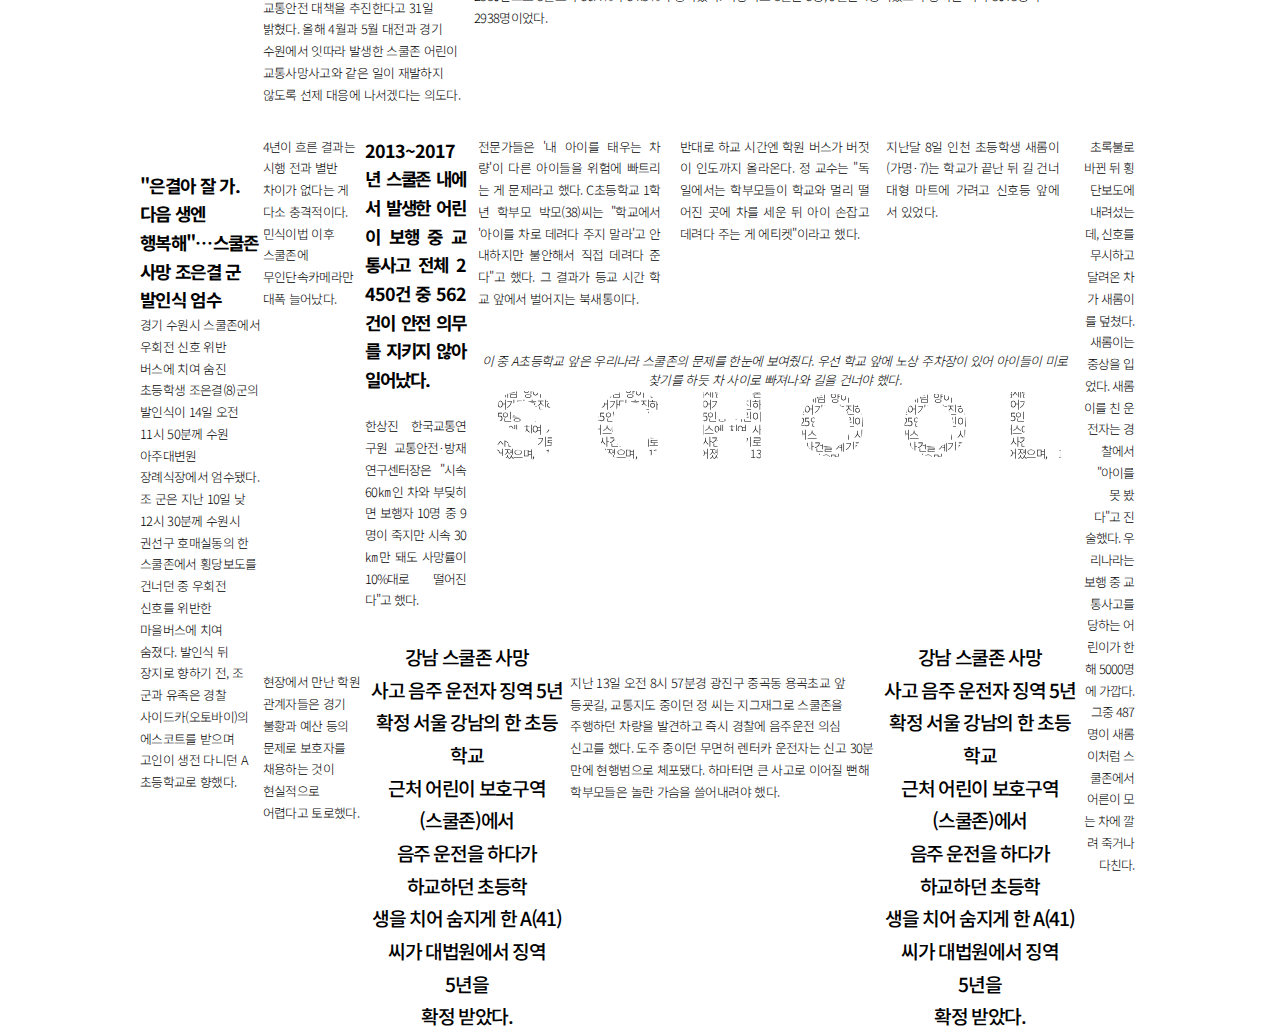
==== index.html @ 66284096 "Initial commit" ====
<!DOCTYPE html>
<html lang="ko">
<head>
    <meta charset="UTF-8">
    <meta name="viewport" content="width=device-width, initial-scale=1.0">
    <title>Yejin bus</title>
    <link rel="stylesheet" href="style.css">
    <link rel="preconnect" href="https://fonts.googleapis.com">
    <link rel="preconnect" href="https://fonts.gstatic.com" crossorigin>
    <link href="https://fonts.googleapis.com/css2?family=Noto+Sans+KR:wght@100..900&display=swap" rel="stylesheet">
    <link rel="preconnect" href="https://fonts.googleapis.com">
    <link rel="preconnect" href="https://fonts.gstatic.com" crossorigin>
    <link href="https://fonts.googleapis.com/css2?family=Noto+Serif+KR&display=swap" rel="stylesheet">
    
      
</head>
<body>
    <div class="container">
        <div class="link">
            <a href="./subpage/index.html"><div></div></a>
        </div>
        <div class="bus">
            
            <p class="text1">
                <span>&nbsp;&nbsp;&nbsp;경찰, 여름방학 8주간 스쿨존 시설보강·통학버스 점검</span>
                경찰청은 여름방학을 맞이해 8주간 스쿨존 시설을 보강하고 어린이 통학버스 실태를 점검하는 등 어린이 교통안전 대책을 추진한다고 31일 밝혔다.
                올해 4월과 5월 대전과 경기 수원에서 잇따라 발생한 스쿨존 어린이 교통사망사고와 같은 일이 재발하지 않도록 선제 대응에 나서겠다는 의도다. 
            </p>
            <p class="text2">
                새 학년을 맞는 3월보다 2학기가 시작되는 9월에 어린이 교통사고가 50% 넘게 증가하는 것으로 나타났다. 또 어린이보호구역(스쿨존)에서 발생한 교통사고 피해자는 10명 중 6명이 저학년이었다.
                31일 한국교통안전공단(이하 공단)이 최근 3년간(2020~2022년) 발생한 어린이 교통사고를 분석한 바에 따르면 3월에 일어난 사고는 모두 1542건으로 3명이 숨지고, 1958명이 다쳤다.
                반면 여름방학이 끝나고 개학하는 8월과 9월에 발생한 사고는 각각 2412건과 2380건으로 3월보다 56.4%와 54.3%씩 증가했다. 사망자도 8월은 5명, 9월은 4명이었고 부상자는 각각 3073명과 2938명이었다.
            </p>    
            <p class="text3">
                <span>"은결아 잘 가. 다음 생엔 행복해"…스쿨존 사망 조은결 군 발인식 엄수</span><br>
                경기 수원시 스쿨존에서 우회전 신호 위반 버스에 치여 숨진 초등학생 조은결(8)군의 발인식이 14일 오전 11시 50분께 수원 아주대변원 장례식장에서 엄수됐다.
                조 군은 지난 10일 낮 12시 30분께 수원시 권선구 호매실동의 한 스쿨존에서 횡당보도를 건너던 중 우회전 신호를 위반한 마을버스에 치여 숨졌다.
                발인식 뒤 장지로 향하기 전, 조 군과 유족은 경찰 사이드카(오토바이)의 에스코트를 받으며 고인이 생전 다니던 A 초등학교로 향했다.
            </p>
            <p class="text4">
                4년이 흐른 결과는 시행 전과 별반 차이가 없다는 게 다소 충격적이다. 민식이법 이후 스쿨존에 무인단속카메라만 대폭 늘어났다.
            </p>
            <p class="text5">
                <span>2013~2017년 스쿨존 내에서 발생한 어린이 보행 중 교통사고 전체 2450건 중 562건이 안전 의무를 지키지 않아 일어났다. </span><br><br> 
                한상진 한국교통연구원 교통안전·방재연구센터장은 "시속 60㎞인 차와 부딪히면 보행자 10명 중 9명이 죽지만 시속 30㎞만 돼도 사망률이 10%대로 떨어진다"고 했다.                
            </p>
            <p class="text6">
                전문가들은 '내 아이를 태우는 차량'이 다른 아이들을 위험에 빠트리는 게 문제라고 했다. 
                C초등학교 1학년 학부모 박모(38)씨는 "학교에서 '아이를 차로 데려다 주지 말라'고 안내하지만 불안해서 직접 데려다 준다"고 했다.
                그 결과가 등교 시간 학교 앞에서 벌어지는 북새통이다. 
            </p>
            <p class="text7">
                반대로 하교 시간엔 학원 버스가 버젓이 인도까지 올라온다. 
                정 교수는 "독일에서는 학부모들이 학교와 멀리 떨어진 곳에 차를 세운 뒤 아이 손잡고 데려다 주는 게 에티켓"이라고 했다.
            </p>
            <p class="text8">
                지난달 8일 인천 초등학생 새롬이(가명·7)는 학교가 끝난 뒤 길 건너 대형 마트에 가려고 신호등 앞에 서 있었다. 
            </p>
            <p class="text9">
                초록불로 바뀐 뒤 횡단보도에 내려섰는데, 신호를 무시하고 달려온 차가 새롬이를 덮쳤다. 새롬이는 중상을 입었다. 
                새롬이를 친 운전자는 경찰에서 "아이를 못 봤다"고 진술했다. 
                우리나라는 보행 중 교통사고를 당하는 어린이가 한 해 5000명에 가깝다. 그중 487명이 새롬이처럼 스쿨존에서 어른이 모는 차에 깔려 죽거나 다친다. 
            </p>
            <p class="text10">
                이 중 A초등학교 앞은 우리나라 스쿨존의 문제를 한눈에 보여줬다. 
                우선 학교 앞에 노상 주차장이 있어 아이들이 미로 찾기를 하듯 차 사이로 빠져나와 길을 건너야 했다. <br>
                
            </p>
            <p class="text11">
                현장에서 만난 학원 관계자들은 경기 불황과 예산 등의 문제로 보호자를 채용하는 것이 현실적으로 어렵다고 토로했다. 
            </p>
            <p class="text12">
                강남 스쿨존 사망<br>사고 음주 운전자 징역 5년 <br>확정 서울 강남의 한 초등
                학교 <br>근처 어린이 보호구역(스쿨존)에서 <br>음주 운전을 하다가 하교하던 초등학<br>생을 치어 숨지게
                한 A(41)씨가 대법원에서 징역 5년을 <br>확정 받았다.      
            </p>
            <p class="text13">
                지난 13일 오전 8시 57분경 광진구 중곡동 용곡초교 앞 등굣길, 교통지도 중이던 정 씨는 지그재그로 스쿨존을 주행하던 차량을 발견하고 즉시 경찰에 음주운전 의심 신고를 했다.
                도주 중이던 무면허 렌터카 운전자는 신고 30분 만에 현행범으로 체포됐다. 하마터면 큰 사고로 이어질 뻔해 학부모들은 놀란 가슴을 쓸어내려야 했다.
            </p>
            <p class="text14">
                강남 스쿨존 사망<br>사고 음주 운전자 징역 5년 <br>확정 서울 강남의 한 초등
                학교 <br>근처 어린이 보호구역(스쿨존)에서 <br>음주 운전을 하다가 하교하던 초등학<br>생을 치어 숨지게
                한 A(41)씨가 대법원에서 징역 5년을 <br>확정 받았다.  
            </p>
            <p class="letter">
                세림이법은 지난 2013년 충북에서 3살 김세림 양이 혼자 걸어가다 후진하던 25인승 어린이집 버스에 치여 사망한 사건을 계기로 만들어졌으며, 
                13세 미만 어린이가 타는 9인승 이상 유치원·어린이집·학원 통학 차량에 성인 보호자를 반드시 태워 어린이의 안전한 승하차를 지도하도록 하는 법이다. 
                위반 시 범칙금 13만원(승합차 기준)이 부과된다.
                
            </p>
            <p class="letter">
                세림이법은 지난 2013년 충북에서 3살 김세림 양이 혼자 걸어가다 후진하던 25인승 어린이집 버스에 치여 사망한 사건을 계기로 만들어졌으며, 
                13세 미만 어린이가 타는 9인승 이상 유치원·어린이집·학원 통학 차량에 성인 보호자를 반드시 태워 어린이의 안전한 승하차를 지도하도록 하는 법이다. 
                위반 시 범칙금 13만원(승합차 기준)이 부과된다.
                
            </p>
            <p class="letter">
                세림이법은 지난 2013년 충북에서 3살 김세림 양이 혼자 걸어가다 후진하던 25인승 어린이집 버스에 치여 사망한 사건을 계기로 만들어졌으며, 
                13세 미만 어린이가 타는 9인승 이상 유치원·어린이집·학원 통학 차량에 성인 보호자를 반드시 태워 어린이의 안전한 승하차를 지도하도록 하는 법이다. 
                위반 시 범칙금 13만원(승합차 기준)이 부과된다.
                
            </p>
            <p class="letter">
                세림이법은 지난 2013년 충북에서 3살 김세림 양이 혼자 걸어가다 후진하던 25인승 어린이집 버스에 치여 사망한 사건을 계기로 만들어졌으며, 
                13세 미만 어린이가 타는 9인승 이상 유치원·어린이집·학원 통학 차량에 성인 보호자를 반드시 태워 어린이의 안전한 승하차를 지도하도록 하는 법이다. 
                위반 시 범칙금 13만원(승합차 기준)이 부과된다.
                
            <p class="letter">
                세림이법은 지난 2013년 충북에서 3살 김세림 양이 혼자 걸어가다 후진하던 25인승 어린이집 버스에 치여 사망한 사건을 계기로 만들어졌으며, 
                13세 미만 어린이가 타는 9인승 이상 유치원·어린이집·학원 통학 차량에 성인 보호자를 반드시 태워 어린이의 안전한 승하차를 지도하도록 하는 법이다. 
                위반 시 범칙금 13만원(승합차 기준)이 부과된다.
                
            </p>
            <p class="letter">
                세림이법은 지난 2013년 충북에서 3살 김세림 양이 혼자 걸어가다 후진하던 25인승 어린이집 버스에 치여 사망한 사건을 계기로 만들어졌으며, 
                13세 미만 어린이가 타는 9인승 이상 유치원·어린이집·학원 통학 차량에 성인 보호자를 반드시 태워 어린이의 안전한 승하차를 지도하도록 하는 법이다. 
                위반 시 범칙금 13만원(승합차 기준)이 부과된다.
                
            </p>
        </div>

    </div>
    
    


    <script src></script>
</body>
</html>
---- style.css ----
* {
    margin: 0;
    padding:0;
}
html, body {
    width: 100%;
    height:100%;
}
.container {
    display: flex;
    justify-content: center;
    align-items: center;
    height:100%;
    
    
}
.link {
    position: absolute;
    /* background-color: aqua; */
    width: 100%;
    height: 100%;
    z-index: 1;
}
.link div{
    width: 100%;
    height: 100%;
}
.bus {
   display:grid;
   grid-template-columns: repeat(10,1fr);
   grid-template-rows: repeat(4,auto);
   column-gap: 2px;
   row-gap: 30px;
   width:80%;
   padding-left:5%;

   /* align-items: center; */
   justify-items: center;
}
.bus p {
    display: inline-block;
    font-family: "Noto Sans KR", sans-serif;
    font-size:0.8em;
    line-height: 1.7em;
    letter-spacing: -0.05em;
    font-weight: 300;
    /* text-indent: 40px; */
    word-break:keep-all;
}
.bus span {
    font-weight: 700;
    font-size:1.4em;
    line-height:1.6em;
}
.bus p:nth-child(1) {
    grid-column: 2 / 4  ;
}
.bus p:nth-child(2) {
    grid-column: 4 / 10;
    margin-top:5%;
    margin-left:1%;
}
.bus p:nth-child(3) {
    grid-column: 1 / 2;
    grid-row: 2 / 5;
    /* height:80%; */
    /* text-align: right; */
    margin-top:35%;
    width:120%;
    margin-right:20%;
}
.bus p:nth-child(4) {
    grid-column: 2 / 3;
    margin-right:5%;
}
.bus p:nth-child(5) {
    grid-column: 3 /4;
    grid-row: 2 / 4;
    /* font-weight: 700; */
    /* font-size: 1.5em; */
    letter-spacing: -0.08em;
    text-align: justify;
    word-break:break-all;
}
.bus p:nth-child(6) {
    grid-column: 4 / 6;
    width: 90%;
    text-align: justify;
    word-break: normal;
}
.bus p:nth-child(7) {
    grid-column: 6 / 8;
    width:93%;
    text-align: justify;
    word-break: normal;
}
.bus p:nth-child(8) {
    grid-column: 8 / 10;
    width:85%;
    text-align: justify;
    word-break: normal;
    margin-right: 7%;
}
.bus p:nth-child(9) {
    text-indent: 0;
    grid-column: 10 /11;
    grid-row: 2 / 5;
    width:50%;
    text-align: right;
    word-break: normal;
    margin-right:50%;
    letter-spacing: -0.08em;
}
.bus p:nth-child(10) {
    grid-column: 4 /10;
    grid-row: 3 / 4;
    margin-bottom: 15%;
    /* width:80%; */
    /* font-weight: 500; */
    text-align: center;
    line-height: 1.5em;
    font-style: oblique;
}
.bus p:nth-child(11) {
    grid-column: 2 / 3;
    grid-row: 4 / 5;
    margin-top: 30%;
}
.bus p:nth-child(12) {
    grid-column: 3 / 5;
    grid-row: 4 / 5;
    text-align: center;
    word-break:keep-all;
    text-indent: 0;
    font-weight: 500;
    font-size: 1.2em;
    letter-spacing: -0.07em;
    animation: rotate 5s linear infinite;
}
.bus p:nth-child(13) {
    grid-column: 5 / 8;
    grid-row: 4 / 5;
    margin-top:10%;
}
.bus p:nth-child(14) {
    grid-column: 8 / 10;
    grid-row: 4 / 5;
    text-align: center;
    text-indent: 0;
    font-weight: 500;
    font-size: 1.2em;
    letter-spacing: -0.07em;

    animation: rotate 5s linear infinite;
}

@keyframes rotate {
    0% { transform: rotate(0); }
    100% { transform: rotate(-360deg); }
}

.bus p:nth-child(15) {
    grid-column: 4 /5;
    grid-row: 3 / 4;
    margin-top:10%;
    mask: url('./img/S.svg');
    mask-repeat: no-repeat;   
    margin-right: 5%;
}

.bus p:nth-child(16) {
    grid-column: 5 /6;
    grid-row: 3 / 4;
    margin-top:10%;
    mask: url('./img/C.svg');
    mask-repeat: no-repeat;
    margin-right: 5%;
}
.bus p:nth-child(17) {
    grid-column: 6 /7;
    grid-row: 3 / 4;
    margin-top:10%;
    mask: url('./img/H.svg');
    mask-repeat: no-repeat;
    margin-right: 5%;
}
.bus p:nth-child(18) {
    grid-column: 7 /8;
    grid-row: 3 / 4;
    margin-top:15%;
    mask: url('./img/O.svg');
    mask-repeat: no-repeat;
    margin-right: 5%;
}
.bus p:nth-child(19) {
    grid-column: 8 /9;
    grid-row: 3 / 4;
    margin-top:15%;
    mask: url('./img/O2.svg');
    mask-repeat: no-repeat;
    margin-right: 5%;
}
.bus p:nth-child(20) {
    grid-column: 9 /10;
    grid-row: 3 / 4;
    margin-top:10%;
    mask: url('./img/L.svg');
    mask-repeat: no-repeat;
    margin-right: 5%;
}
.bus .letter {
    width:80%;
    font-size: 0.7em;
    line-height: 1.1em;
    text-align: justify;
    /* font-weight: 600; */
    word-break: break-all;
}
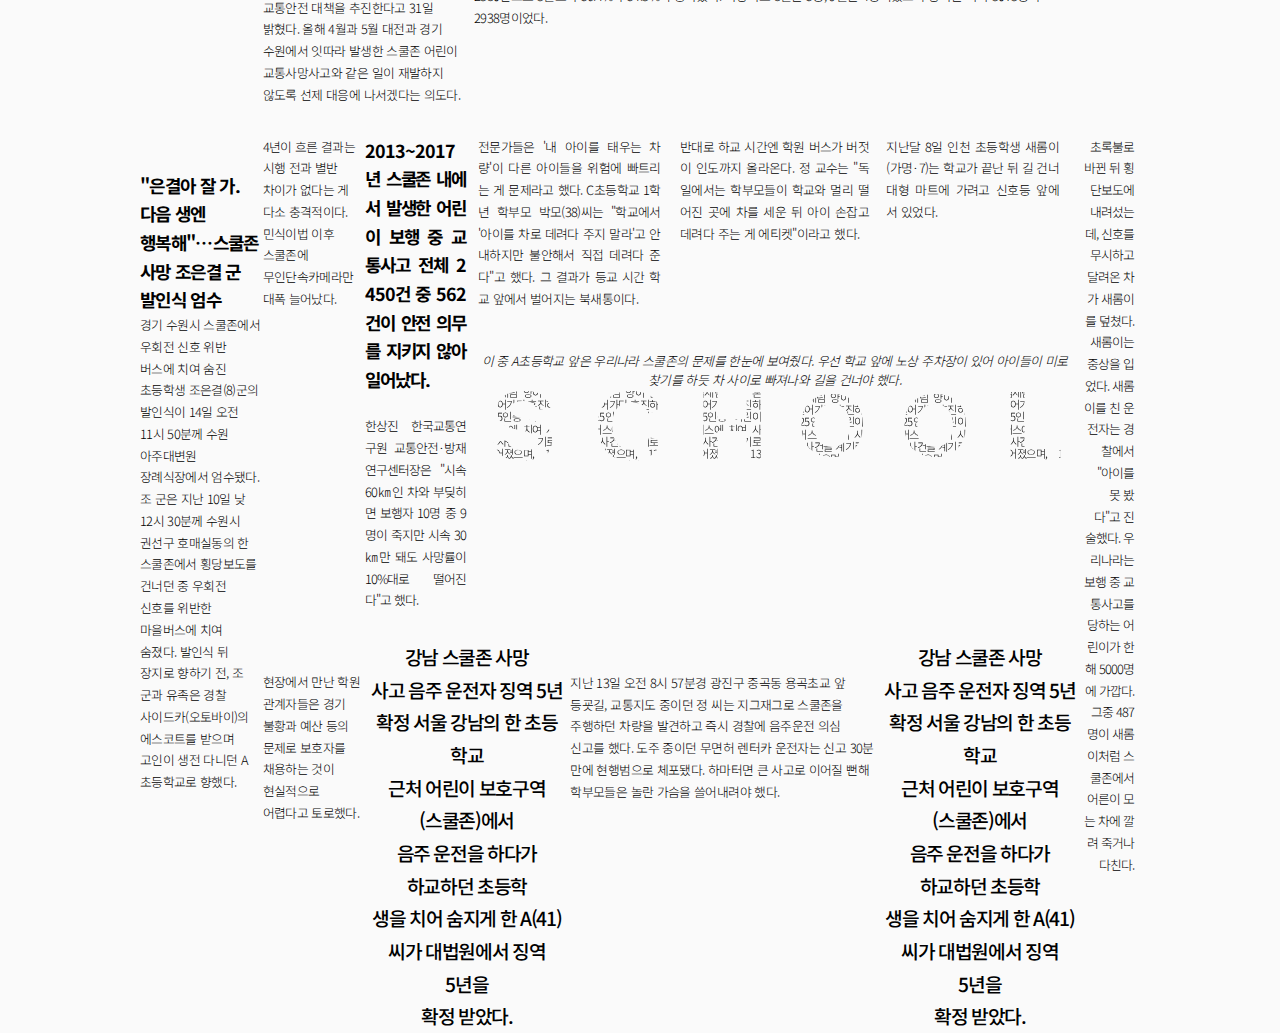
==== commit cbbf3143: "edit" ====
--- a/index.html
+++ b/index.html
@@ -17,9 +17,14 @@
 <body>
     <div class="container">
         <div class="link">
-            <a href="./subpage/index.html"><div></div></a>
+            <a href="./subpage/index.html">
+                <div class="click_button">
+                   
+                </div>
+            </a>
         </div>
         <div class="bus">
+
             
             <p class="text1">
                 <span>&nbsp;&nbsp;&nbsp;경찰, 여름방학 8주간 스쿨존 시설보강·통학버스 점검</span>
@@ -123,6 +128,7 @@
     </div>
     
     
+    
 
 
     <script src></script>
--- a/style.css
+++ b/style.css
@@ -5,6 +5,7 @@
 html, body {
     width: 100%;
     height:100%;
+    background-color: rgb(250, 250, 250);
 }
 .container {
     display: flex;
@@ -16,14 +17,33 @@
 }
 .link {
     position: absolute;
-    /* background-color: aqua; */
     width: 100%;
     height: 100%;
     z-index: 1;
+
+    
 }
 .link div{
     width: 100%;
     height: 100%;
+
+}
+.link a {
+    text-decoration: none;
+}
+.click_button{
+    width: 180px;
+    height: 36px;
+    /* background-color: black; */
+    color: black;
+    border-radius: 20px;
+    display: flex;
+    align-items: center;
+    justify-content: center;
+
+    font-family: "Noto Sans KR", sans-serif;
+    font-size:0.8em;
+    font-weight: 500;
 }
 .bus {
    display:grid;
